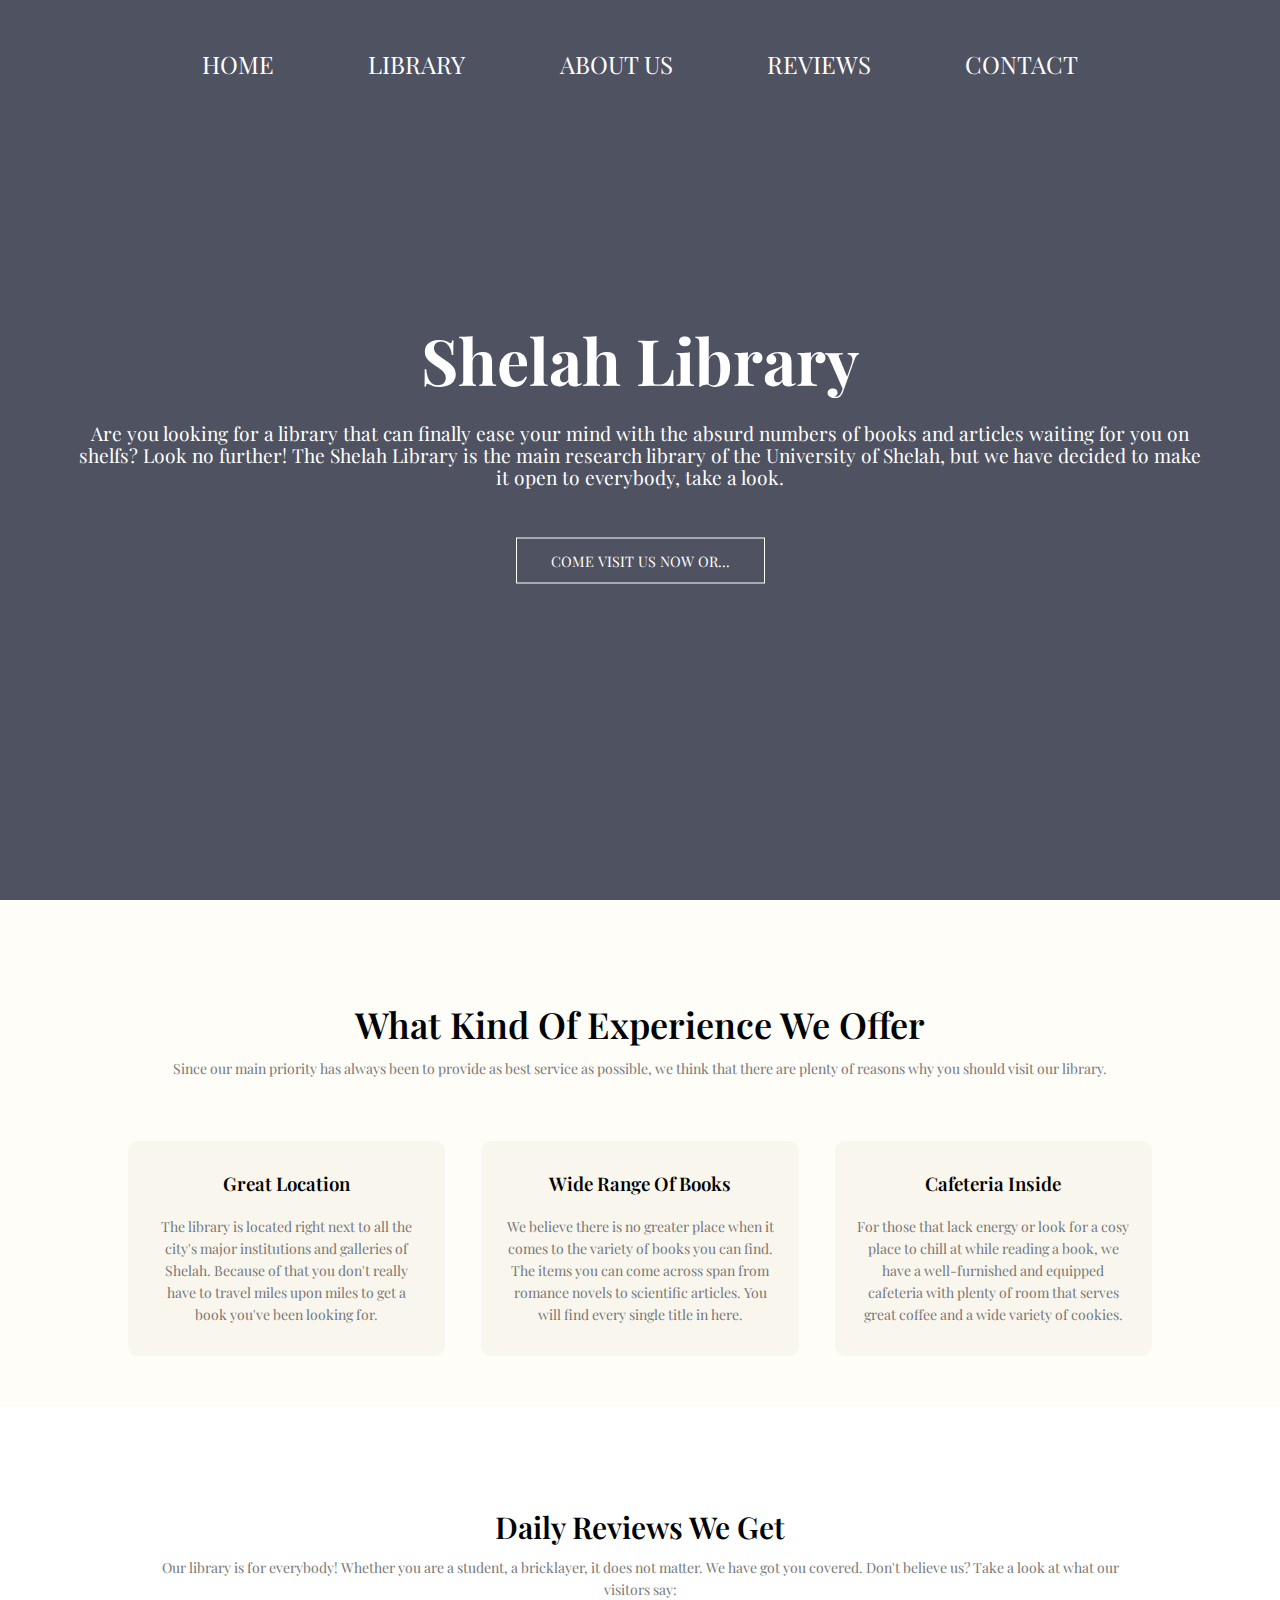
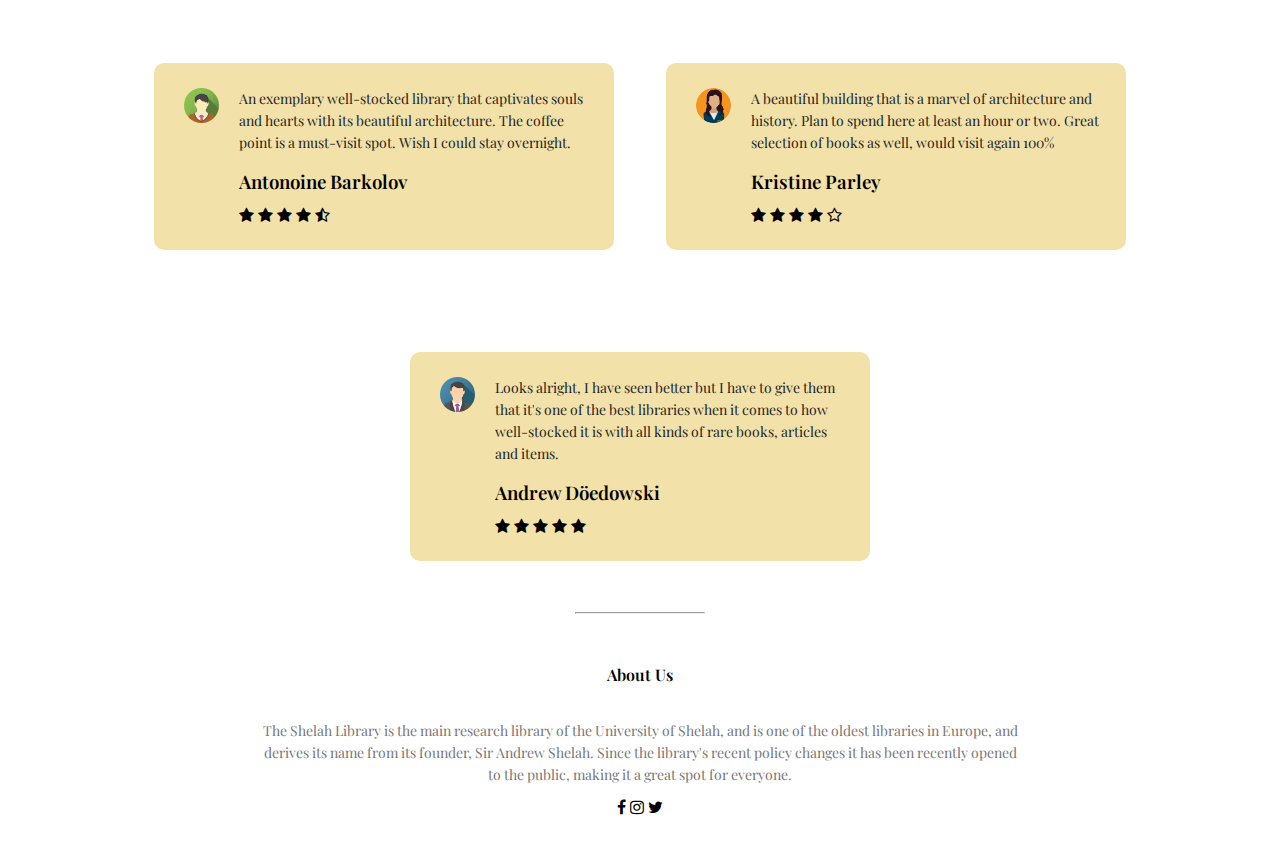
==== index.html @ f1620459 "initial commit" ====
<html>
    <head>
        <meta name="viewport" content="with=device-width, initial-scale=1.0">
        <link rel="stylesheet" type="text/css" href="style.css">
        <link rel="preconnect" href="https://fonts.googleapis.com">
        <link rel="preconnect" href="https://fonts.gstatic.com" crossorigin>
        <link href="https://fonts.googleapis.com/css2?family=Playfair+Display:wght@400;600;700&display=swap" rel="stylesheet">
        <link rel="stylesheet" href="https://stackpath.bootstrapcdn.com/font-awesome/4.7.0/css/font-awesome.min.css">
        <title>Librarycom</title>
    </head>

    <body>
        <section class="header">
            <nav>
                <div class="nav-menu">
                    <ul>
                        <li><a href="index.html">HOME</a></li>
                        <li><a href="library.html">LIBRARY</a></li>
                        <li><a href="">ABOUT US</a></li>
                        <li><a href="#reviews">REVIEWS</a></li>
                        <li><a href="contact.html">CONTACT</a></li>
                    </ul>
                </div>
                <div style="cursor: pointer;" class="hamburger">
                    <div id="bar1"></div>
                    <div id="bar2"></div>
                    <div id="bar3"></div>
                </div>
            </nav>
            <div class="main-section">
                <h1>Shelah Library</h1>
                <p>Are you looking for a library that can finally ease your mind with the absurd numbers of books and articles waiting for you on shelfs? Look no further! The Shelah Library is the main research library of the University of Shelah, but we have decided to make it open to everybody, take a look.</p>
                <a href="contact.html#location" class="visit-btn">COME VISIT US NOW OR...</a>
            </div>
        </section>

        <section class="qualities-container">
            <section class="qualities">
                <h1>What Kind Of Experience We Offer</h1>
                <p>Since our main priority has always been to provide as best service as possible, we think that there are plenty of reasons why you should visit our library.</p>
            
                <div class="quality-row">
                    <div class="quality-col">
                        <h3>Great Location</h3>
                        <p>The library is located right next to all the city's major institutions and galleries of Shelah. Because of that you don't really have to travel miles upon miles to get a book you've been looking for.</p>
                    </div>
                    <div class="quality-col">
                        <h3>Wide Range Of Books</h3>
                        <p>We believe there is no greater place when it comes to the variety of books you can find. The items you can come across span from romance novels to scientific articles. You will find every single title in here.</p>
                    </div>
                    <div class="quality-col">
                        <h3>Cafeteria Inside</h3>
                        <p>For those that lack energy or look for a cosy place to chill at while reading a book, we have a well-furnished and equipped cafeteria with plenty of room that serves great coffee and a wide variety of cookies.</p>
                    </div>
                </div>
            </section>
        </section>

        <section class="reviews" id="reviews">
            <h1>Daily Reviews We Get</h1>
            <p>Our library is for everybody! Whether you are a student, a bricklayer, it does not matter. We have got you covered. Don't believe us? Take a look at what our visitors say:</p>

            <div class="review-row">
                <div class="review-col">
                    <img src="images/avatars/avatar1.png">
                    <div>
                        <p>An exemplary well-stocked library that captivates souls and hearts with its beautiful architecture. The coffee point is a must-visit spot. Wish I could stay overnight.
                        </p>
                        <h3>Antonoine Barkolov</h3>
                        <i class="fa fa-star"></i>
                        <i class="fa fa-star"></i>
                        <i class="fa fa-star"></i>
                        <i class="fa fa-star"></i>
                        <i class="fa fa-star-half-o"></i>
                    </div>
                </div>
                <div class="review-col">
                    <img src="images/avatars/avatar2.jpg">
                    <div>
                        <p>A beautiful building that is a marvel of architecture and history. Plan to spend here at least an hour or two. Great selection of books as well, would visit again 100%
                        </p>
                        <h3>Kristine Parley</h3>
                        <i class="fa fa-star"></i>
                        <i class="fa fa-star"></i>
                        <i class="fa fa-star"></i>
                        <i class="fa fa-star"></i>
                        <i class="fa fa-star-o"></i>
                    </div>
                </div>
            </div>
            <div class="review-row">
                <div class="review-col">
                    <img src="images/avatars/avatar3.png">
                    <div>
                        <p>Looks alright, I have seen better but I have to give them that it's one of the best libraries when it comes to how well-stocked it is with all kinds of rare books, articles and items.
                        </p>
                        <h3>Andrew Döedowski</h3>
                        <i class="fa fa-star"></i>
                        <i class="fa fa-star"></i>
                        <i class="fa fa-star"></i>
                        <i class="fa fa-star"></i>
                        <i class="fa fa-star"></i>
                    </div>
                </div>
            </div>
        </section>

        <hr>

        <section class="footer">
            <h4>About Us</h4>
            <p>The Shelah Library is the main research library of the University of Shelah, and is one of the oldest libraries in Europe, and derives its name from its founder, Sir Andrew Shelah. Since the library's recent policy changes it has been recently opened to the public, making it a great spot for everyone.</p>
            <div class="socials">
                <i class="fa fa-facebook"></i>
                <i class="fa fa-instagram"></i>
                <i class="fa fa-twitter"></i>
            </div>
        </section>
            
        </section>

        <script type="text/javascript" src="js/script.js"></script>
    </body>
</html>
---- style.css ----
* {
    margin: 0;
    padding: 0;
    font-family: 'Playfair Display', serif;
}

/* -----HEADER----- */

.header {
    min-height: 100vh;
    width: 100%;
    background-image: linear-gradient(rgba(4, 9, 30, 0.7), rgba(4, 9, 30, 0.7)), url("images/library1.jpg");
    background-position: center;
    background-size: cover;
    position: relative;
}
nav {
    display: flex;
    justify-content: space-between;
    align-items: center;
    padding: 2% 6%;
}
.nav-menu {
    flex: 1;
    text-align: center;
}
.nav-menu ul li {
    display: inline-block;
    position: relative;
    list-style: none;
    padding: 2% 4%;
}

.nav-menu ul li a {
    text-decoration: none;
    font-size: 150%;
    color: white;
}

.nav-menu ul li {
    transition: ease-in 0.25s;
}

.nav-menu ul li:hover {
    background:rgba(224, 184, 51, 0.7);   
}

/* -----MAIN SECTION----- */

.main-section {
    position: absolute;
    top: 50%;
    left: 50%;
    width: 90%;
    text-align: center;
    transform: translate(-50%, -50%);
    color: white;
}

.main-section h1 {
    font-size: 400%;
}

.main-section p {
    margin: 10px 0 40px;
    font-size: 120%;
    color: white;
}

.visit-btn {
    display: inline-block;
    position: relative;
    text-decoration: none;
    padding: 12px 34px;
    font-size: 90%;
    cursor: pointer;
    background: transparent;
    color: white;
    border: 1px solid white;
    transition: ease-in 0.25s;
}
.visit-btn:hover {
    border: 1px solid rgba(255, 255, 255, 0.100);
    background: rgba(224, 184, 51, 0.7);
}

/* -----HAMBURGER----- */

.hamburger {
    display: none;
    position: fixed;
    height: 24px;
    width: 34px;
    right: 2%;
    top: 2%;
}

#bar1, #bar2, #bar3 {
    position: relative;
    height: 25%;
    width: 100%;
    border-radius: 4px;
    transition: all 0s 0.1s, all 0.1s ease-out;
    background: white;
}

#bar1 {
    top: 8%;
}
#bar2 {
    top: 16%;
}
#bar3 {
    top: 24%;
}
.bar-transform-middle {
    opacity: 0;
    visibility: hidden;
    transition: visibility 0s 0.1s, opacity 0.1s ease-out;
}
.bar-transform {
    transform: translateY(133%) rotate(45deg);
    transform-origin: center center;
    transition: transform 0s 0.1s, transform 0.1s ease-out;
}
.bar-transform-top {
    transform: translateY(133%) rotate(45deg);
}
.bar-transform-bottom {
    transform: translateY(-133%) rotate(-45deg);
}

/* -----QUALITIES----- */

.qualities-container {
    background-color:rgb(255, 253, 248);
}

.qualities {
    width: 80%;
    margin: auto;
    text-align: center;
    padding-top: 100px;
}

.qualities h1 {
    font-size: 36px;
    font-weight: 600;
}
p {
    color: #777;
    font-size: 14px;
    font-weight: 300;
    line-height: 22px;
    padding: 10px;
}
.quality-row {
    margin-top: 5%;
    display: flex;
    justify-content: space-between;
}
.quality-col {
    flex-basis: 31%;
    background: rgb(249, 246, 238);
    border-radius: 10px;
    margin-bottom: 5%;
    padding: 20px 12px;
    box-sizing: border-box;
    transition: ease-in 0.25s;
}

h3 {
    text-align: center;
    font-weight: 600;
    margin: 10px 0;
}

.quality-col:hover {
    box-shadow: 0 0 20px 0px rgba(0, 0, 0, 0.2);
}

/* -----REVIEWS----- */

.reviews {
    width: 80%;
    margin: auto;
    padding-top: 100px;
    text-align: center;
}

.reviews h1 {
    font-size: 30px;
    font-weight: 600;
}

.review-row {
    margin-top: 5%;
    display: flex;
    justify-content: space-around;
}

.review-col {
    flex-basis: 40%;
    border-radius: 10px;
    margin-bottom: 5%;
    text-align: left;
    background: rgba(224, 184, 51, 0.424);
    padding: 25px;
    cursor: pointer;
    display: flex;
    transition: ease-in 0.25s;
}

.review-col:hover {
    box-shadow: 0 0 20px 0px rgba(0, 0, 0, 0.2);
}

.review-col img {
    height: 35px;
    margin-left: 5px;
    margin-right: 20px;
    border-radius: 50%;
}

.review-col p {
    padding: 0;
    color: rgb(36, 36, 36);
}
.review-col h3 {
    margin-top: 15px;
    text-align: left;
}

/* -----FOOTER----- */

.footer
{
    width: 100%;
    text-align: center;
    padding: 30px 0;
}

.footer h4 {
    margin-bottom: 25px;
    margin-top: 20px;
    font-weight: 600;
}

.footer p {
    width: 60%;
    margin: auto;
}

hr {
    width: 10%;
    margin: auto;
}

/* -----MEDIA QUERIES----- */

@media(max-width: 800px) {
    .nav-menu ul li {
        display: block;
    }
    nav {
        padding: 0;
    }
    .nav-menu {
        position: fixed;
        z-index: 1;
        background: rgba(71, 70, 70, 0.418);
        width: 100%;
        top: 0;
        text-align: center;
        backdrop-filter: blur(4px);
    }
    .hamburger {
        display: block;
        z-index: 2;
    }
    .nav-menu {
        display: none;
    }
    .row {
        flex-direction: column;
    }
}
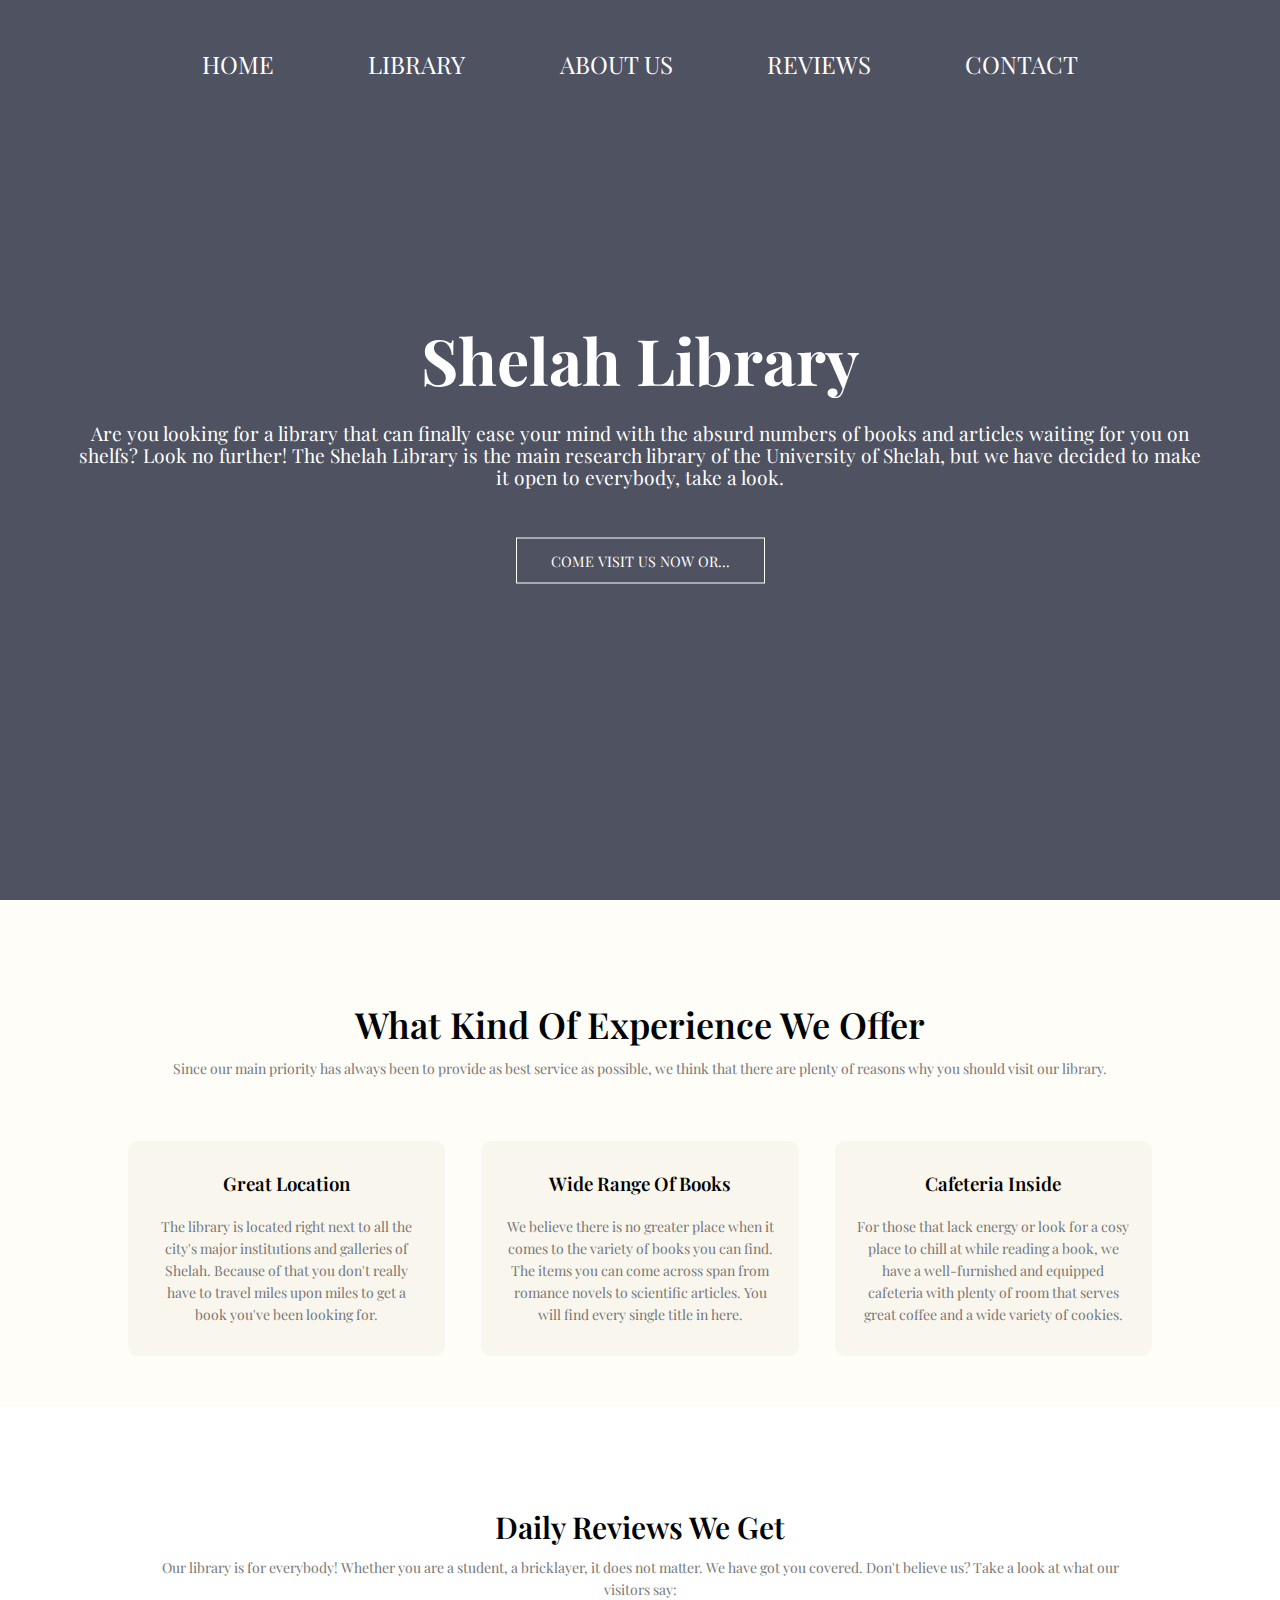
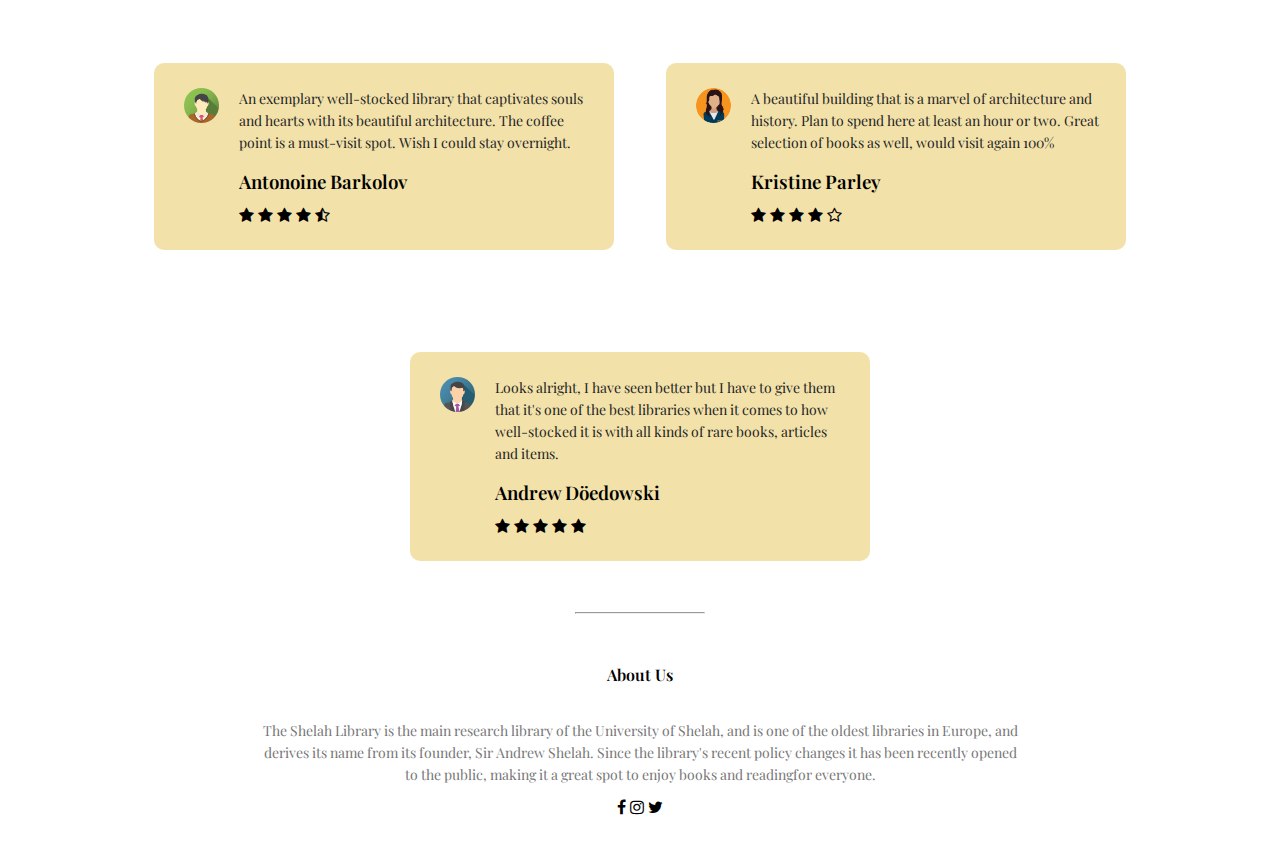
==== commit d21260e5: "code refactoring" ====
--- a/index.html
+++ b/index.html
@@ -1,12 +1,12 @@
 <html>
     <head>
-        <meta name="viewport" content="with=device-width, initial-scale=1.0">
+        <meta name="viewport" content="width=device-width, initial-scale=1.0">
         <link rel="stylesheet" type="text/css" href="style.css">
         <link rel="preconnect" href="https://fonts.googleapis.com">
         <link rel="preconnect" href="https://fonts.gstatic.com" crossorigin>
         <link href="https://fonts.googleapis.com/css2?family=Playfair+Display:wght@400;600;700&display=swap" rel="stylesheet">
         <link rel="stylesheet" href="https://stackpath.bootstrapcdn.com/font-awesome/4.7.0/css/font-awesome.min.css">
-        <title>Librarycom</title>
+        <title>ShelahLib</title>
     </head>
 
     <body>
@@ -109,7 +109,7 @@
 
         <section class="footer">
             <h4>About Us</h4>
-            <p>The Shelah Library is the main research library of the University of Shelah, and is one of the oldest libraries in Europe, and derives its name from its founder, Sir Andrew Shelah. Since the library's recent policy changes it has been recently opened to the public, making it a great spot for everyone.</p>
+            <p>The Shelah Library is the main research library of the University of Shelah, and is one of the oldest libraries in Europe, and derives its name from its founder, Sir Andrew Shelah. Since the library's recent policy changes it has been recently opened to the public, making it a great spot to enjoy books and readingfor everyone.</p>
             <div class="socials">
                 <i class="fa fa-facebook"></i>
                 <i class="fa fa-instagram"></i>
